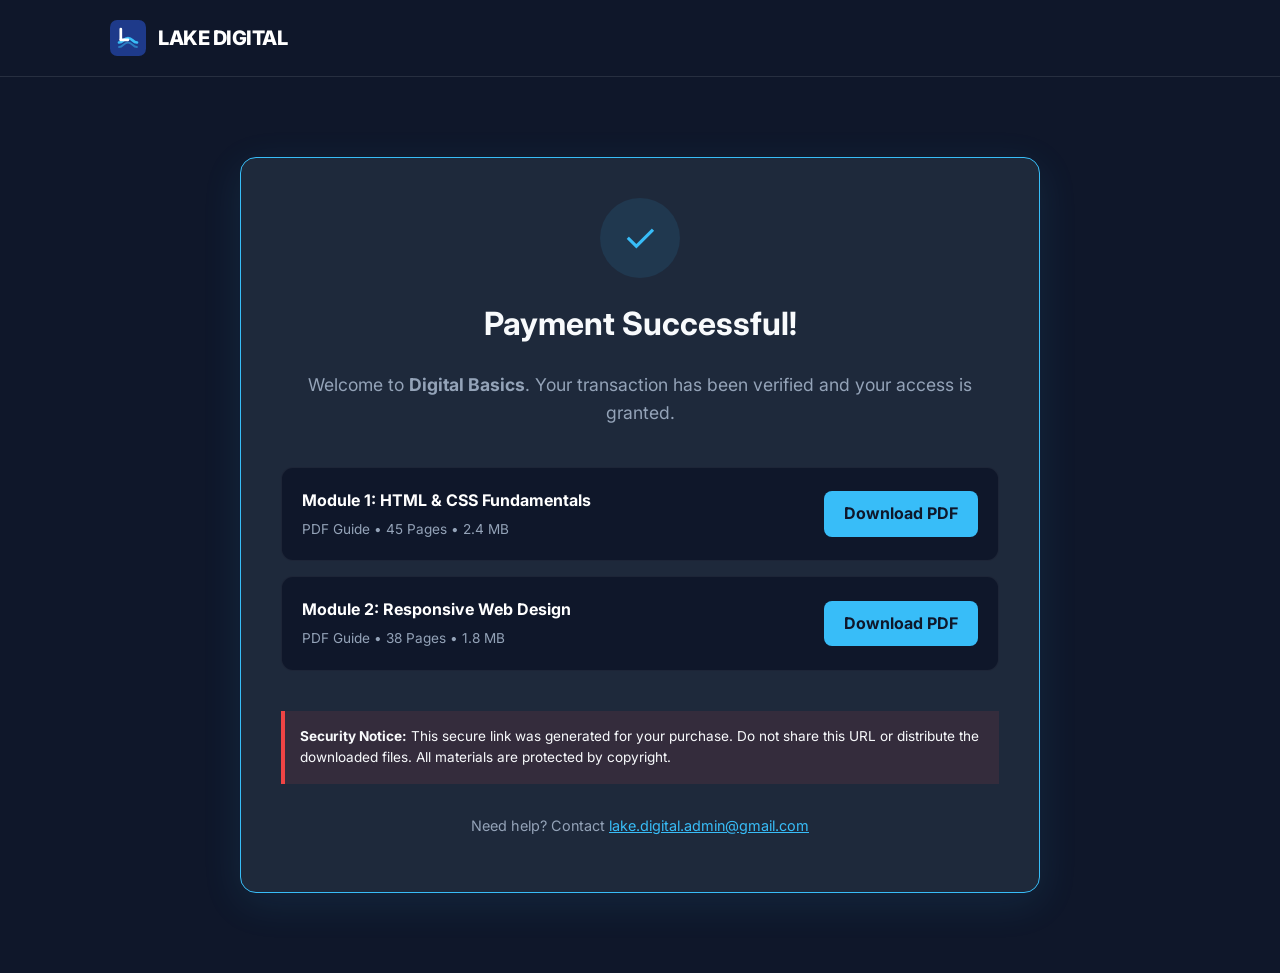
==== access-digital-basics/index.html @ 425ba3b0 "Create index.html" ====
<!doctype html>
<html lang="en">
<head>
  <meta charset="utf-8" />
  <meta name="viewport" content="width=device-width,initial-scale=1" />
  <title>Course Access — Lake Digital</title>
  
  <link rel="icon" type="image/svg+xml" href="../favicon.svg">
  <link rel="stylesheet" href="../styles.css">
  
  <style>
    /* Стили специально для страницы успешной оплаты */
    .access-container {
      max-width: 800px;
      margin: 80px auto;
      padding: 40px;
      background: var(--card-bg);
      border: 1px solid var(--accent);
      border-radius: 16px;
      text-align: center;
      box-shadow: 0 10px 40px rgba(56, 189, 248, 0.1);
    }
    
    .success-icon {
      width: 80px;
      height: 80px;
      background: rgba(56, 189, 248, 0.1);
      color: var(--accent);
      border-radius: 50%;
      display: inline-flex;
      align-items: center;
      justify-content: center;
      font-size: 40px;
      margin-bottom: 20px;
    }

    .download-list {
      text-align: left;
      margin: 40px 0;
      padding: 0;
      list-style: none;
    }

    .download-item {
      background: #0f172a;
      border: 1px solid rgba(255, 255, 255, 0.06);
      border-radius: 12px;
      padding: 20px;
      margin-bottom: 15px;
      display: flex;
      justify-content: space-between;
      align-items: center;
    }

    .download-info h4 {
      margin: 0 0 5px 0;
      color: #fff;
    }

    .download-info p {
      margin: 0;
      font-size: 0.85rem;
      color: var(--text-muted);
    }

    .btn-download {
      background: var(--accent);
      color: #0f172a;
      padding: 10px 20px;
      border-radius: 8px;
      text-decoration: none;
      font-weight: bold;
      transition: opacity 0.2s;
    }

    .btn-download:hover {
      opacity: 0.9;
    }

    .security-notice {
      margin-top: 40px;
      padding: 15px;
      background: rgba(239, 68, 68, 0.1);
      border-left: 4px solid #ef4444;
      color: #f8fafc;
      font-size: 0.85rem;
      text-align: left;
    }
  </style>
</head>
<body>

  <header class="site-header">
    <div class="container header-inner">
      <div class="brand" style="display: flex; align-items: center; gap: 12px;">
        <svg width="36" height="36" viewBox="0 0 40 40" fill="none" xmlns="http://www.w3.org/2000/svg">
          <rect width="40" height="40" rx="8" fill="#1e3a8a"/>
          <path d="M10 25C15 25 15 20 20 20C25 20 25 25 30 25" stroke="#38bdf8" stroke-width="3" stroke-linecap="round"/>
          <path d="M10 30C15 30 15 25 20 25C25 25 25 30 30 30" stroke="#38bdf8" stroke-width="2" stroke-linecap="round" opacity="0.5"/>
          <path d="M12 10V22" stroke="white" stroke-width="3" stroke-linecap="round"/>
          <path d="M12 22H20" stroke="white" stroke-width="3" stroke-linecap="round"/>
        </svg>
        <span style="font-weight: 800; font-size: 20px; color: white; letter-spacing: -0.5px; text-transform: uppercase;">Lake Digital</span>
      </div>
    </div>
  </header>

  <main class="container">
    <div class="access-container">
      <div class="success-icon">✓</div>
      <h1 style="margin-top: 0;">Payment Successful!</h1>
      <p style="color: var(--text-muted); font-size: 1.1rem;">Welcome to <strong>Digital Basics</strong>. Your transaction has been verified and your access is granted.</p>

      <ul class="download-list">
        <li class="download-item">
          <div class="download-info">
            <h4>Module 1: HTML & CSS Fundamentals</h4>
            <p>PDF Guide • 45 Pages • 2.4 MB</p>
          </div>
          <a href="#" class="btn-download">Download PDF</a>
        </li>
        <li class="download-item">
          <div class="download-info">
            <h4>Module 2: Responsive Web Design</h4>
            <p>PDF Guide • 38 Pages • 1.8 MB</p>
          </div>
          <a href="#" class="btn-download">Download PDF</a>
        </li>
      </ul>

      <div class="security-notice">
        <strong>Security Notice:</strong> This secure link was generated for your purchase. Do not share this URL or distribute the downloaded files. All materials are protected by copyright.
      </div>
      
      <p style="margin-top: 30px; font-size: 0.9rem; color: var(--text-muted);">Need help? Contact <a href="mailto:lake.digital.admin@gmail.com" style="color: var(--accent);">lake.digital.admin@gmail.com</a></p>
    </div>
  </main>

</body>
</html>
---- styles.css ----
@import url('https://fonts.googleapis.com/css2?family=Inter:wght@400;500;600;800&display=swap');

:root {
  --bg-color: #0f172a;
  --card-bg: #1e293b;
  --text-main: #f8fafc;
  --text-muted: #94a3b8;
  --accent: #38bdf8; /* Фирменный цвет Lake Digital */
  --border-color: rgba(255, 255, 255, 0.1);
}

* { box-sizing: border-box; }

body {
  margin: 0;
  font-family: 'Inter', system-ui, sans-serif;
  background-color: var(--bg-color);
  color: var(--text-main);
  line-height: 1.6;
  -webkit-font-smoothing: antialiased;
}

.container {
  max-width: 1100px;
  margin: 0 auto;
  padding: 0 20px;
}

/* HEADER */
.site-header {
  background: var(--bg-color);
  border-bottom: 1px solid var(--border-color);
  padding: 20px 0;
  position: sticky;
  top: 0;
  z-index: 100;
}

.header-inner {
  display: flex;
  justify-content: space-between;
  align-items: center;
}

.nav a {
  color: var(--text-muted);
  text-decoration: none;
  margin-left: 24px;
  font-weight: 500;
  font-size: 0.95rem;
  transition: color 0.2s;
}

.nav a:hover {
  color: var(--text-main);
}

/* HERO SECTION */
.hero {
  padding: 80px 0;
  text-align: center;
}

.hero h1 {
  font-size: 3rem;
  font-weight: 800;
  margin-bottom: 15px;
  letter-spacing: -1px;
}

.hero .lead {
  font-size: 1.2rem;
  color: var(--text-muted);
  max-width: 600px;
  margin: 0 auto;
}

/* SECTIONS */
.section {
  padding: 80px 0;
  text-align: center;
}

.section.alt {
  background: rgba(255, 255, 255, 0.02);
}

.section-title {
  font-size: 2rem;
  font-weight: 800;
  margin-bottom: 40px;
}

/* PRICING & COURSE CARDS */
.pricing-grid {
  display: grid;
  grid-template-columns: repeat(auto-fit, minmax(300px, 1fr));
  gap: 30px;
  margin-top: 40px;
}

.course-card {
  background: var(--card-bg);
  border: 1px solid var(--border-color);
  border-radius: 16px;
  padding: 40px 30px;
  position: relative;
  transition: transform 0.3s, box-shadow 0.3s;
}

.course-card:hover {
  transform: translateY(-5px);
  box-shadow: 0 10px 30px rgba(0,0,0,0.3);
}

.course-card.featured {
  border: 2px solid var(--accent);
  background: linear-gradient(180deg, #1e293b 0%, #0f172a 100%);
}

.course-card h3 {
  font-size: 1.5rem;
  margin-top: 0;
}

.badge {
  position: absolute;
  top: -12px;
  left: 50%;
  transform: translateX(-50%);
  background: var(--accent);
  color: #0f172a;
  padding: 4px 12px;
  border-radius: 20px;
  font-size: 0.8rem;
  font-weight: 800;
  text-transform: uppercase;
}

.price {
  font-size: 2.5rem;
  font-weight: 800;
  color: var(--text-main);
  margin: 20px 0;
}

.features {
  list-style: none;
  padding: 0;
  margin: 0 0 30px 0;
  text-align: left;
}

.features li {
  padding: 10px 0;
  border-bottom: 1px solid var(--border-color);
  color: var(--text-muted);
  font-size: 0.95rem;
}

.features li:last-child {
  border-bottom: none;
}

/* BUTTONS */
.btn {
  display: inline-block;
  width: 100%;
  padding: 15px;
  border-radius: 8px;
  font-size: 1rem;
  font-weight: 800;
  text-align: center;
  cursor: pointer;
  border: none;
  transition: opacity 0.2s;
}

.btn-primary {
  background: var(--accent);
  color: #0f172a;
}

.btn-primary:hover {
  opacity: 0.9;
}

/* MODAL WINDOWS (TERMS/PRIVACY) */
.modal {
  display: none;
  position: fixed;
  z-index: 2000;
  left: 0;
  top: 0;
  width: 100%;
  height: 100%;
  background-color: rgba(15, 23, 42, 0.9);
  overflow: auto;
}

.modal-content {
  background-color: var(--card-bg);
  margin: 10% auto;
  padding: 40px;
  border: 1px solid var(--border-color);
  border-radius: 16px;
  width: 90%;
  max-width: 700px;
  position: relative;
  color: var(--text-muted);
}

.modal-content h2, .modal-content h3 {
  color: var(--text-main);
}

.close {
  color: var(--text-muted);
  position: absolute;
  top: 20px;
  right: 30px;
  font-size: 28px;
  font-weight: bold;
  cursor: pointer;
}

.close:hover {
  color: var(--text-main);
}

/* FOOTER */
.site-footer {
  padding: 40px 0;
  border-top: 1px solid var(--border-color);
  text-align: center;
  margin-top: 40px;
}

.footer-inner {
  display: flex;
  flex-direction: column;
  gap: 15px;
  align-items: center;
}

.footer-brand span {
  font-weight: 800;
  color: var(--text-main);
}

.footer-links a {
  color: var(--text-muted);
  text-decoration: none;
  font-size: 0.9rem;
}

.footer-links a:hover {
  color: var(--text-main);
}

.separator {
  margin: 0 10px;
  color: var(--border-color);
}
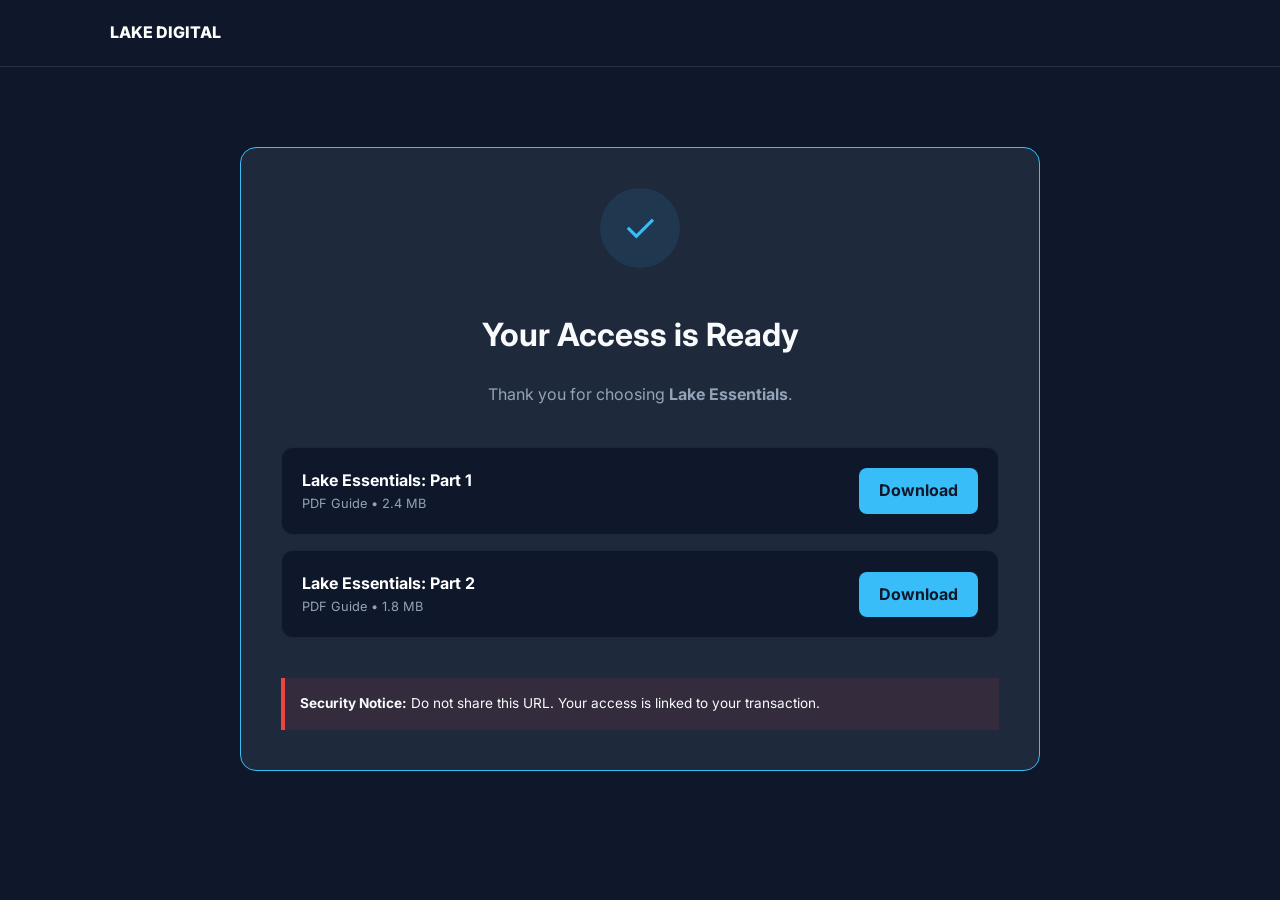
==== commit ef5dc6ca: "Update index.html" ====
--- a/access-digital-basics/index.html
+++ b/access-digital-basics/index.html
@@ -9,23 +9,20 @@
   <link rel="stylesheet" href="../styles.css">
   
   <style>
-    /* Стили специально для страницы успешной оплаты */
     .access-container {
       max-width: 800px;
       margin: 80px auto;
       padding: 40px;
-      background: var(--card-bg);
-      border: 1px solid var(--accent);
+      background: #1e293b;
+      border: 1px solid #38bdf8;
       border-radius: 16px;
       text-align: center;
-      box-shadow: 0 10px 40px rgba(56, 189, 248, 0.1);
     }
     
     .success-icon {
-      width: 80px;
-      height: 80px;
+      width: 80px; height: 80px;
       background: rgba(56, 189, 248, 0.1);
-      color: var(--accent);
+      color: #38bdf8;
       border-radius: 50%;
       display: inline-flex;
       align-items: center;
@@ -34,12 +31,7 @@
       margin-bottom: 20px;
     }
 
-    .download-list {
-      text-align: left;
-      margin: 40px 0;
-      padding: 0;
-      list-style: none;
-    }
+    .download-list { text-align: left; margin: 40px 0; padding: 0; list-style: none; }
 
     .download-item {
       background: #0f172a;
@@ -52,55 +44,30 @@
       align-items: center;
     }
 
-    .download-info h4 {
-      margin: 0 0 5px 0;
-      color: #fff;
-    }
-
-    .download-info p {
-      margin: 0;
-      font-size: 0.85rem;
-      color: var(--text-muted);
-    }
-
     .btn-download {
-      background: var(--accent);
+      background: #38bdf8;
       color: #0f172a;
       padding: 10px 20px;
       border-radius: 8px;
       text-decoration: none;
       font-weight: bold;
-      transition: opacity 0.2s;
-    }
-
-    .btn-download:hover {
-      opacity: 0.9;
     }
 
     .security-notice {
-      margin-top: 40px;
       padding: 15px;
       background: rgba(239, 68, 68, 0.1);
       border-left: 4px solid #ef4444;
-      color: #f8fafc;
+      text-align: left;
       font-size: 0.85rem;
-      text-align: left;
     }
   </style>
 </head>
 <body>
 
   <header class="site-header">
-    <div class="container header-inner">
+    <div class="container">
       <div class="brand" style="display: flex; align-items: center; gap: 12px;">
-        <svg width="36" height="36" viewBox="0 0 40 40" fill="none" xmlns="http://www.w3.org/2000/svg">
-          <rect width="40" height="40" rx="8" fill="#1e3a8a"/>
-          <path d="M10 25C15 25 15 20 20 20C25 20 25 25 30 25" stroke="#38bdf8" stroke-width="3" stroke-linecap="round"/>
-          <path d="M10 30C15 30 15 25 20 25C25 25 25 30 30 30" stroke="#38bdf8" stroke-width="2" stroke-linecap="round" opacity="0.5"/>
-          <path d="M12 10V22" stroke="white" stroke-width="3" stroke-linecap="round"/>
-          <path d="M12 22H20" stroke="white" stroke-width="3" stroke-linecap="round"/>
-        </svg>
-        <span style="font-weight: 800; font-size: 20px; color: white; letter-spacing: -0.5px; text-transform: uppercase;">Lake Digital</span>
+        <span style="font-weight: 800; color: white; text-transform: uppercase;">Lake Digital</span>
       </div>
     </div>
   </header>
@@ -108,33 +75,30 @@
   <main class="container">
     <div class="access-container">
       <div class="success-icon">✓</div>
-      <h1 style="margin-top: 0;">Payment Successful!</h1>
-      <p style="color: var(--text-muted); font-size: 1.1rem;">Welcome to <strong>Digital Basics</strong>. Your transaction has been verified and your access is granted.</p>
+      <h1>Your Access is Ready</h1>
+      <p style="color: #94a3b8;">Thank you for choosing <strong>Lake Essentials</strong>.</p>
 
       <ul class="download-list">
         <li class="download-item">
-          <div class="download-info">
-            <h4>Module 1: HTML & CSS Fundamentals</h4>
-            <p>PDF Guide • 45 Pages • 2.4 MB</p>
+          <div>
+            <h4 style="margin:0; color:#fff;">Lake Essentials: Part 1</h4>
+            <p style="margin:0; font-size:0.8rem; color:#94a3b8;">PDF Guide • 2.4 MB</p>
           </div>
-          <a href="#" class="btn-download">Download PDF</a>
+          <a href="guide-part1.pdf" download class="btn-download">Download</a>
         </li>
         <li class="download-item">
-          <div class="download-info">
-            <h4>Module 2: Responsive Web Design</h4>
-            <p>PDF Guide • 38 Pages • 1.8 MB</p>
+          <div>
+            <h4 style="margin:0; color:#fff;">Lake Essentials: Part 2</h4>
+            <p style="margin:0; font-size:0.8rem; color:#94a3b8;">PDF Guide • 1.8 MB</p>
           </div>
-          <a href="#" class="btn-download">Download PDF</a>
+          <a href="guide-part2.pdf" download class="btn-download">Download</a>
         </li>
       </ul>
 
       <div class="security-notice">
-        <strong>Security Notice:</strong> This secure link was generated for your purchase. Do not share this URL or distribute the downloaded files. All materials are protected by copyright.
+        <strong>Security Notice:</strong> Do not share this URL. Your access is linked to your transaction.
       </div>
-      
-      <p style="margin-top: 30px; font-size: 0.9rem; color: var(--text-muted);">Need help? Contact <a href="mailto:lake.digital.admin@gmail.com" style="color: var(--accent);">lake.digital.admin@gmail.com</a></p>
     </div>
   </main>
-
 </body>
 </html>
